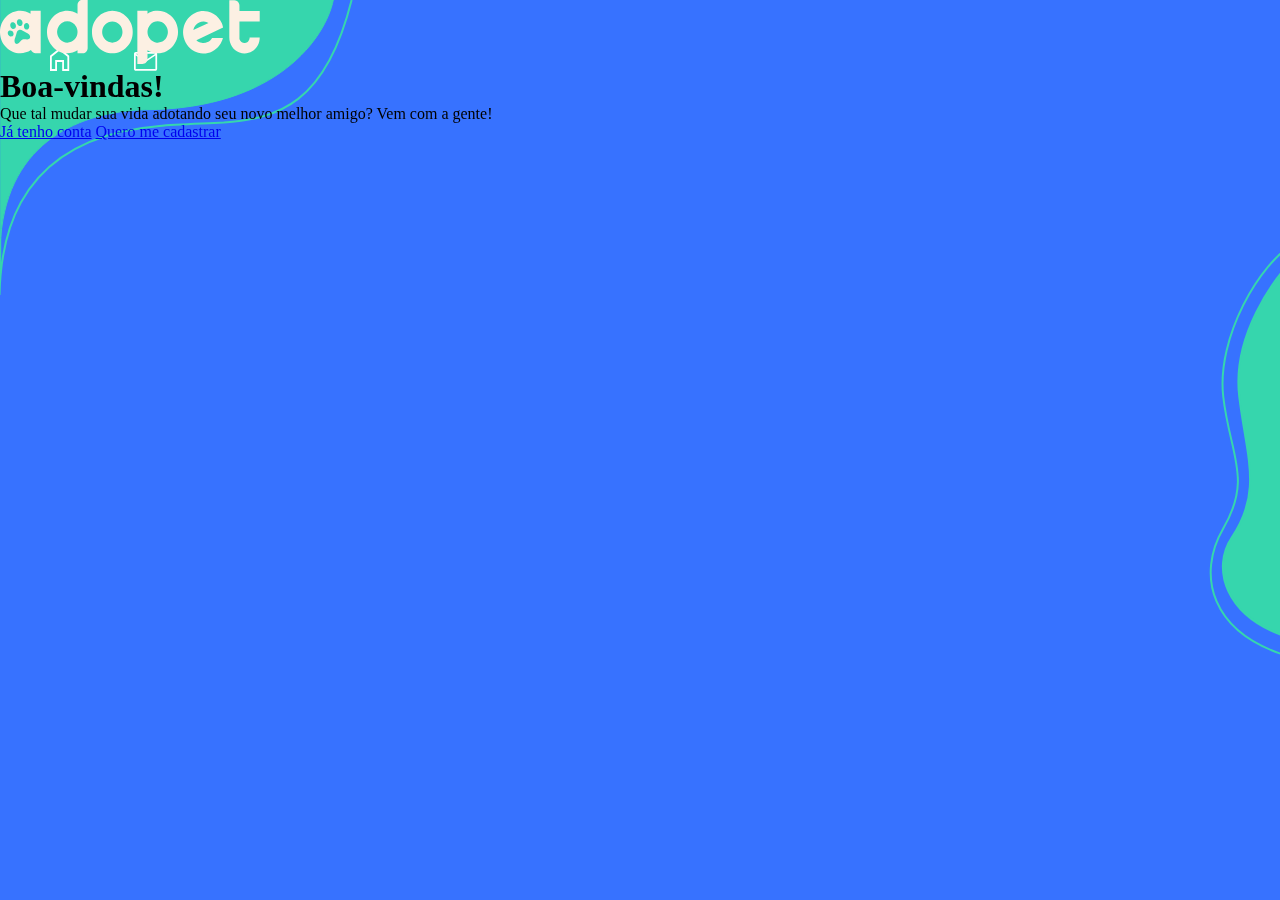
==== index.html @ dd793d17 "first commit" ====
<!DOCTYPE html>
<html lang="pt-br">
<head>
    <meta charset="UTF-8">
    <meta http-equiv="X-UA-Compatible" content="IE=edge">
    <meta name="viewport" content="width=device-width, initial-scale=1.0">
    <link rel="stylesheet" href="./assets/css/style.css">
    <link rel="preconnect" href="https://fonts.googleapis.com">
    <link rel="preconnect" href="https://fonts.gstatic.com" crossorigin>
    <link href="https://fonts.googleapis.com/css2?family=IBM+Plex+Sans:wght@500&family=Poppins:wght@400;600&display=swap" rel="stylesheet">
    <title>AdoPet</title>
</head>
<body>
    <header class="cabecalho">
        <div>
            <a  href="#"><img src="./assets/img/Casa.svg" alt="Home" class="container_imagem"></a>
            <a  href="#"><img src="./assets/img/Mensagens.svg" alt="Mensagens" class="container_imagem"></a>
        </div>
    </header>

    <main>
        <section class="conteudo__principal">
            <img src="/assets/img/Logo.svg" alt="Logo Adopet">
            <h1 class="titulo">Boa-vindas!</h1>
            <p>Que tal mudar sua vida adotando seu novo melhor amigo? Vem com a gente!</p>
            <a href="#">Já tenho conta</a>
            <a href="#">Quero me cadastrar</a>
        </section>
    </main>
    
    <!-- <footer class="rodape">

            <p class="texto-rodape">2022- Desenvolvido por Alura</p> 
     
        
    </footer> -->
</body>
</html>
---- assets/css/style.css ----
:root {
    --cor-azul: #3772FF;
    --cor-verde: #36D6AD;
    --cor-branco: #FCF0E3;
    --cor-coral: #FC7071;
    --cor-cinza: #737380;
    --cor-cinza-claro: #BCBCBC;
    --cor-cinza-claro-fundos: #F7F7F7;

}

* {
    margin: 0;
    padding: 0;
    box-sizing: border-box;
}

body {
    background-color: var(--cor-azul);
    background-image: url(/./assets/img/Forma\ 1.svg), url(/assets/img/Forma\ 2.svg);
    background-repeat: no-repeat;
    background-position: top left, center right;
    min-height: 100vh;
}

 /* INICIO DO CSS CABEÇALHO */
.cabecalho{
    position: fixed;
    align-items: center;
    
}

.container_imagem {
    padding-top: 48px;
    padding-left: 50px;
    padding-right: 10px;
}

.conteudo__principal {
    align-items: center;
    position: absolute;
}
 /* FIM DO CSS CABEÇALHO */
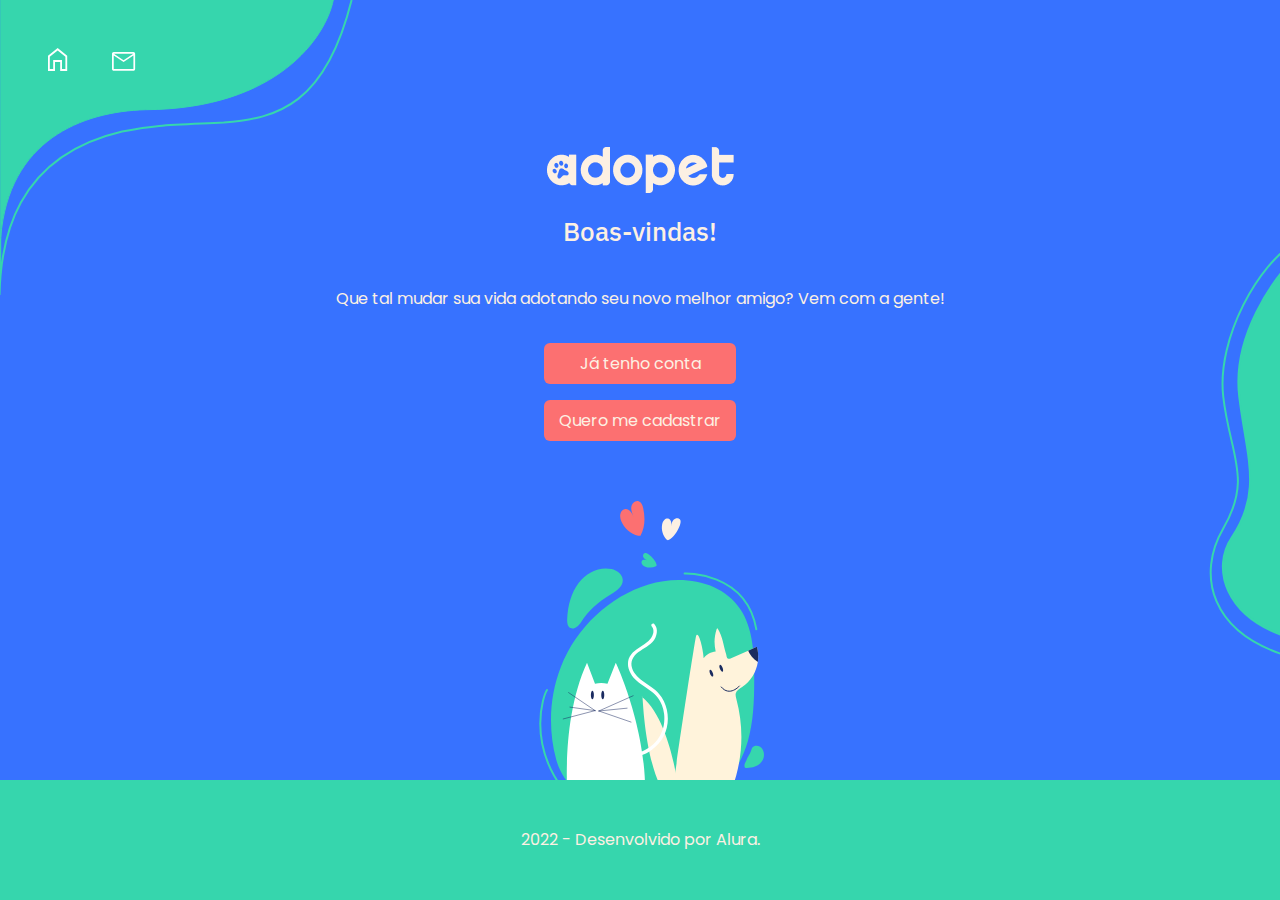
==== commit 94ca6e70: "Página inicial" ====
--- a/index.html
+++ b/index.html
@@ -10,29 +10,26 @@
     <link href="https://fonts.googleapis.com/css2?family=IBM+Plex+Sans:wght@500&family=Poppins:wght@400;600&display=swap" rel="stylesheet">
     <title>AdoPet</title>
 </head>
-<body>
+<body class="fundo__azul">
     <header class="cabecalho">
-        <div>
             <a  href="#"><img src="./assets/img/Casa.svg" alt="Home" class="container_imagem"></a>
             <a  href="#"><img src="./assets/img/Mensagens.svg" alt="Mensagens" class="container_imagem"></a>
-        </div>
     </header>
 
-    <main>
-        <section class="conteudo__principal">
-            <img src="/assets/img/Logo.svg" alt="Logo Adopet">
-            <h1 class="titulo">Boa-vindas!</h1>
-            <p>Que tal mudar sua vida adotando seu novo melhor amigo? Vem com a gente!</p>
-            <a href="#">Já tenho conta</a>
-            <a href="#">Quero me cadastrar</a>
-        </section>
+    <main class="conteudo__principal">
+
+            <img src="/assets/img/Logo.png" alt="Logo Adopet">
+            <h1 class="conteudo__titulo">Boas-vindas!</h1>
+            <p class="conteudo__paragrafo">Que tal mudar sua vida adotando seu novo melhor amigo? Vem com a gente!</p>
+        
+            <a href="#" class="conteudo__ancora" >Já tenho conta</a>
+            <a href="#" class="conteudo__ancora">Quero me cadastrar</a>
+           
+            
     </main>
     
-    <!-- <footer class="rodape">
-
-            <p class="texto-rodape">2022- Desenvolvido por Alura</p> 
-     
-        
-    </footer> -->
+    <footer class="footer">
+            <p class="paragrafo__footer">2022 - Desenvolvido por Alura.</p>
+        </footer>
 </body>
 </html>--- a/assets/css/style.css
+++ b/assets/css/style.css
@@ -7,6 +7,9 @@
     --cor-cinza-claro: #BCBCBC;
     --cor-cinza-claro-fundos: #F7F7F7;
 
+    --fonte-principal: 'IBM Plex Sans', sans-serif;
+    --fonte-secundaria: 'Poppins', sans-serif;
+
 }
 
 * {
@@ -15,32 +18,96 @@
     box-sizing: border-box;
 }
 
+
 body {
+    background-image: url(/./assets/img/Forma\ 1.svg), 
+                      url(/assets/img/Forma\ 2.svg), 
+                      url(/assets/img/Ilustração\ 1.svg);
+
+    background-repeat: no-repeat;
+    background-position: top left, center right, bottom 86px center;
+    min-height: 100vh;
+    display: flex;
+    flex-direction: column;
+   
+}
+
+.fundo__azul {
     background-color: var(--cor-azul);
-    background-image: url(/./assets/img/Forma\ 1.svg), url(/assets/img/Forma\ 2.svg);
-    background-repeat: no-repeat;
-    background-position: top left, center right;
-    min-height: 100vh;
+    
 }
+
 
  /* INICIO DO CSS CABEÇALHO */
 .cabecalho{
-    position: fixed;
-    align-items: center;
-    
+    padding: 3em; 
 }
 
 .container_imagem {
-    padding-top: 48px;
-    padding-left: 50px;
-    padding-right: 10px;
-}
-
-.conteudo__principal {
-    align-items: center;
-    position: absolute;
+    padding-right: 2.5em;
 }
  /* FIM DO CSS CABEÇALHO */
 
 
+.conteudo__principal {   
+    text-align: center;
+    width: 70%;
+    padding-top: 1.5em;
+    margin: 0 auto;
+    flex: 1;  
+}
 
+.conteudo__titulo {
+    font-family: var(--fonte-principal);
+    font-style: normal;
+    padding-top: 10px;
+    font-weight: 500;
+    font-size: 26px;
+    line-height: 48px;
+    color: var(--cor-branco);
+}
+
+.conteudo__paragrafo {
+    font-family: var(--fonte-secundaria);
+    margin: 1em 0;
+    font-style: normal;
+    font-weight: 400;
+    font-size: 16px;
+    line-height: 24px;
+    padding: 1em;
+    color: var(--cor-branco);
+    
+}
+
+.conteudo__ancora {
+    display: block;
+    background-color: var(--cor-coral);
+    color: var(--cor-branco);
+    font-family: var(--fonte-secundaria);
+
+    padding: 0.5em;
+    margin: 0 auto 1em ;
+    width: 12em;
+    font-size: 16px;
+    border-radius: 6px;
+    text-decoration: none;
+}
+
+
+/* INICIO CSS FOOTER */
+.footer {
+    padding: 3em;
+    background: var(--cor-verde);
+    color: var(--cor-branco); 
+    text-align: center;
+}
+
+.paragrafo__footer{
+    font-family: var(--fonte-secundaria);
+    font-style: normal;
+    font-weight: 400;
+    font-size: 16px;
+    line-height: 24px;
+}
+/* FIM CSS FOOTER */
+
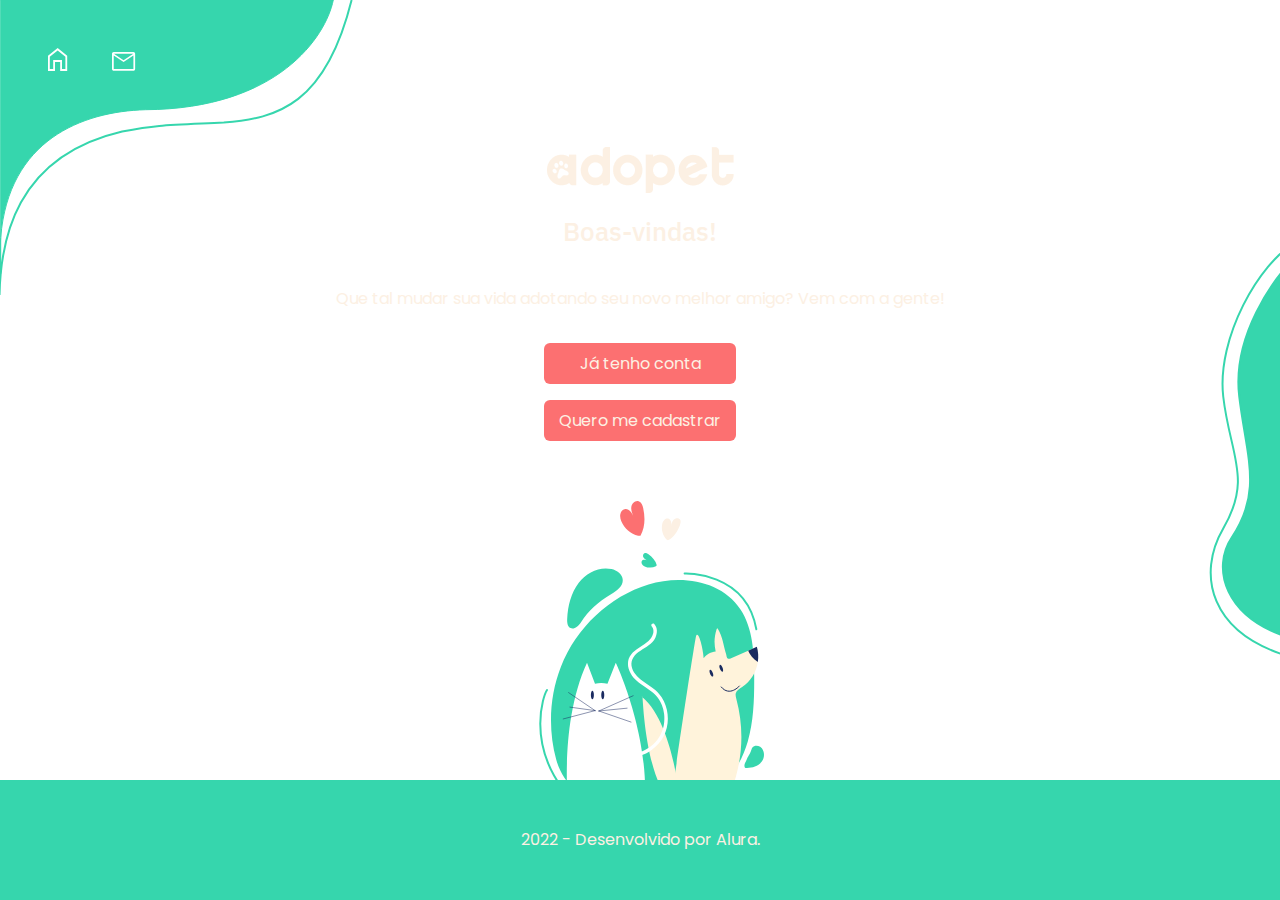
==== commit d678e4b4: "Home" ====
--- a/index.html
+++ b/index.html
@@ -5,14 +5,16 @@
     <meta http-equiv="X-UA-Compatible" content="IE=edge">
     <meta name="viewport" content="width=device-width, initial-scale=1.0">
     <link rel="stylesheet" href="./assets/css/style.css">
+    <link rel="stylesheet" href="./assets/css/padroes.css">
     <link rel="preconnect" href="https://fonts.googleapis.com">
     <link rel="preconnect" href="https://fonts.gstatic.com" crossorigin>
     <link href="https://fonts.googleapis.com/css2?family=IBM+Plex+Sans:wght@500&family=Poppins:wght@400;600&display=swap" rel="stylesheet">
     <title>AdoPet</title>
 </head>
-<body class="fundo__azul">
+<body class="cor__fundo">
+        
     <header class="cabecalho">
-            <a  href="#"><img src="./assets/img/Casa.svg" alt="Home" class="container_imagem"></a>
+            <a  href="./index.html"><img src="./assets/img/Casa.svg" alt="Home" class="container_imagem"></a>
             <a  href="#"><img src="./assets/img/Mensagens.svg" alt="Mensagens" class="container_imagem"></a>
     </header>
 
@@ -23,13 +25,12 @@
             <p class="conteudo__paragrafo">Que tal mudar sua vida adotando seu novo melhor amigo? Vem com a gente!</p>
         
             <a href="#" class="conteudo__ancora" >Já tenho conta</a>
-            <a href="#" class="conteudo__ancora">Quero me cadastrar</a>
-           
-            
+            <a href="./assets/src/Telas/Pagina-cadastro/index.html" class="conteudo__ancora">Quero me cadastrar</a>
+
     </main>
     
     <footer class="footer">
             <p class="paragrafo__footer">2022 - Desenvolvido por Alura.</p>
-        </footer>
+    </footer>
 </body>
 </html>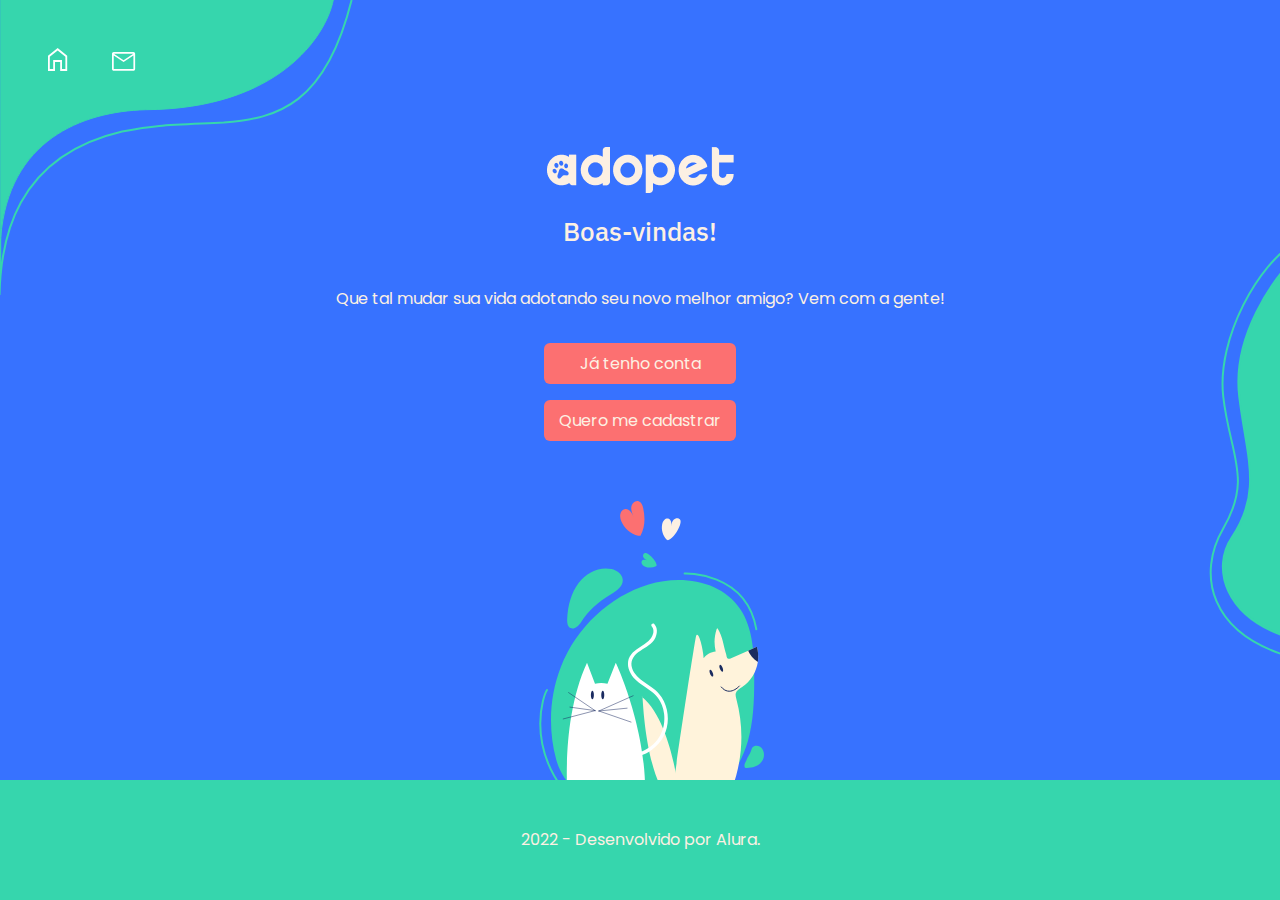
==== commit 7cfc17da: "Home" ====
--- a/index.html
+++ b/index.html
@@ -5,7 +5,7 @@
     <meta http-equiv="X-UA-Compatible" content="IE=edge">
     <meta name="viewport" content="width=device-width, initial-scale=1.0">
     <link rel="stylesheet" href="./assets/css/style.css">
-    <link rel="stylesheet" href="./assets/css/padroes.css">
+    <link rel="stylesheet" href="./assets/css/base.css">
     <link rel="preconnect" href="https://fonts.googleapis.com">
     <link rel="preconnect" href="https://fonts.gstatic.com" crossorigin>
     <link href="https://fonts.googleapis.com/css2?family=IBM+Plex+Sans:wght@500&family=Poppins:wght@400;600&display=swap" rel="stylesheet">
@@ -20,7 +20,7 @@
 
     <main class="conteudo__principal">
 
-            <img src="/assets/img/Logo.png" alt="Logo Adopet">
+            <img src="./assets/img/Logo.png" alt="Logo Adopet">
             <h1 class="conteudo__titulo">Boas-vindas!</h1>
             <p class="conteudo__paragrafo">Que tal mudar sua vida adotando seu novo melhor amigo? Vem com a gente!</p>
         
--- a/assets/css/style.css
+++ b/assets/css/style.css
@@ -1,53 +1,21 @@
-:root {
-    --cor-azul: #3772FF;
-    --cor-verde: #36D6AD;
-    --cor-branco: #FCF0E3;
-    --cor-coral: #FC7071;
-    --cor-cinza: #737380;
-    --cor-cinza-claro: #BCBCBC;
-    --cor-cinza-claro-fundos: #F7F7F7;
-
-    --fonte-principal: 'IBM Plex Sans', sans-serif;
-    --fonte-secundaria: 'Poppins', sans-serif;
-
-}
-
-* {
-    margin: 0;
-    padding: 0;
-    box-sizing: border-box;
-}
-
+@import url(base.css);
 
 body {
-    background-image: url(/./assets/img/Forma\ 1.svg), 
+    background-image: url(/assets/img/Forma\ 1.svg), 
                       url(/assets/img/Forma\ 2.svg), 
                       url(/assets/img/Ilustração\ 1.svg);
 
     background-repeat: no-repeat;
-    background-position: top left, center right, bottom 86px center;
+    background-position: top left, center right , bottom 86px center;
     min-height: 100vh;
     display: flex;
     flex-direction: column;
    
 }
 
-.fundo__azul {
-    background-color: var(--cor-azul);
-    
+.cor__fundo {
+    background-color: var(--cor-azul); 
 }
-
-
- /* INICIO DO CSS CABEÇALHO */
-.cabecalho{
-    padding: 3em; 
-}
-
-.container_imagem {
-    padding-right: 2.5em;
-}
- /* FIM DO CSS CABEÇALHO */
-
 
 .conteudo__principal {   
     text-align: center;
@@ -94,20 +62,5 @@
 }
 
 
-/* INICIO CSS FOOTER */
-.footer {
-    padding: 3em;
-    background: var(--cor-verde);
-    color: var(--cor-branco); 
-    text-align: center;
-}
 
-.paragrafo__footer{
-    font-family: var(--fonte-secundaria);
-    font-style: normal;
-    font-weight: 400;
-    font-size: 16px;
-    line-height: 24px;
-}
-/* FIM CSS FOOTER */
 
--- a/assets/css/base.css
+++ b/assets/css/base.css
@@ -0,0 +1,49 @@
+
+:root {
+    --cor-azul: #3772FF;
+    --cor-verde: #36D6AD;
+    --cor-branco: #FCF0E3;
+    --cor-coral: #FC7071;
+    --cor-cinza: #737380;
+    --cor-cinza-claro: #BCBCBC;
+    --cor-cinza-claro-fundos: #F7F7F7;
+
+    --fonte-principal: 'IBM Plex Sans', sans-serif;
+    --fonte-secundaria: 'Poppins', sans-serif;
+
+}
+
+* {
+    margin: 0;
+    padding: 0;
+    box-sizing: border-box;
+}
+
+
+/* INICIO DO CSS CABEÇALHO */
+.cabecalho{
+    padding: 3em; 
+}
+
+.container_imagem {
+    padding-right: 2.5em;
+}
+ /* FIM DO CSS CABEÇALHO */
+
+ 
+ /* INICIO CSS FOOTER */
+.footer {
+    padding: 3em;
+    background: var(--cor-verde);
+    color: var(--cor-branco); 
+    text-align: center;
+}
+
+.paragrafo__footer{
+    font-family: var(--fonte-secundaria);
+    font-style: normal;
+    font-weight: 400;
+    font-size: 16px;
+    line-height: 24px;
+}
+/* FIM CSS FOOTER */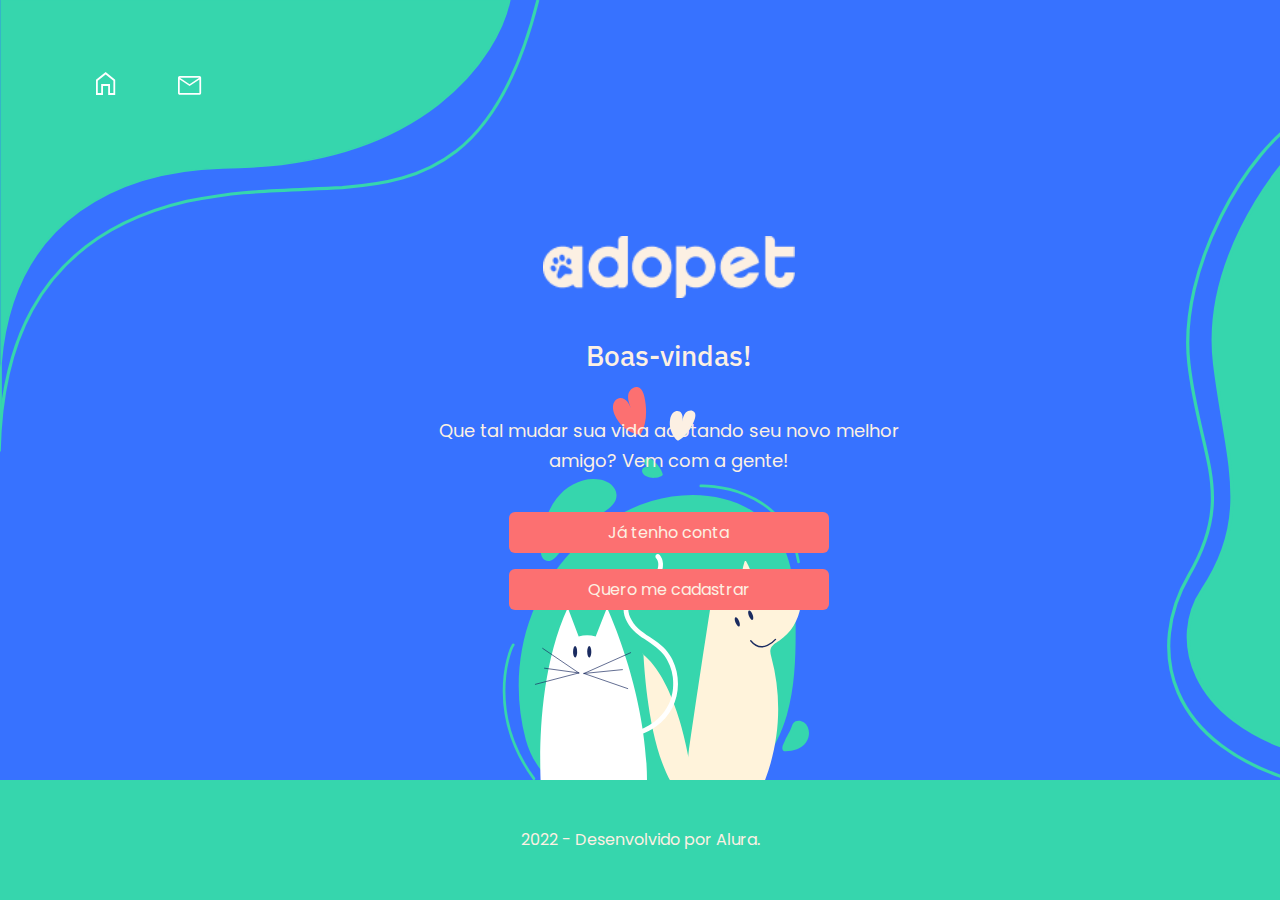
==== commit 70d76f4d: "Alterações nas class" ====
--- a/index.html
+++ b/index.html
@@ -14,17 +14,18 @@
 <body class="cor__fundo">
         
     <header class="cabecalho">
+            <a href="#" ><img src="./assets/img/Logo.png" alt="Logo Adopet" class="logoadopet-header" ></a>
             <a  href="./index.html"><img src="./assets/img/Casa.svg" alt="Home" class="container_imagem"></a>
             <a  href="#"><img src="./assets/img/Mensagens.svg" alt="Mensagens" class="container_imagem"></a>
     </header>
 
     <main class="conteudo__principal">
 
-            <img src="./assets/img/Logo.png" alt="Logo Adopet">
+            <img src="./assets/img/Logo.png" alt="Logo Adopet" class="logoadopet">
             <h1 class="conteudo__titulo">Boas-vindas!</h1>
             <p class="conteudo__paragrafo">Que tal mudar sua vida adotando seu novo melhor amigo? Vem com a gente!</p>
         
-            <a href="#" class="conteudo__ancora" >Já tenho conta</a>
+            <a href="./assets/src/Telas/Pagina-login/index.html" class="conteudo__ancora" >Já tenho conta</a>
             <a href="./assets/src/Telas/Pagina-cadastro/index.html" class="conteudo__ancora">Quero me cadastrar</a>
 
     </main>
@@ -32,5 +33,6 @@
     <footer class="footer">
             <p class="paragrafo__footer">2022 - Desenvolvido por Alura.</p>
     </footer>
+
 </body>
 </html>--- a/assets/css/style.css
+++ b/assets/css/style.css
@@ -2,11 +2,12 @@
 
 body {
     background-image: url(/assets/img/Forma\ 1.svg), 
-                      url(/assets/img/Forma\ 2.svg), 
+                      url(/assets/img/Forma\ 2.svg ), 
                       url(/assets/img/Ilustração\ 1.svg);
 
     background-repeat: no-repeat;
-    background-position: top left, center right , bottom 86px center;
+    background-position: top left, center right , bottom 86px center ;
+    background-size: 333.25px,  65px , 247.34px;
     min-height: 100vh;
     display: flex;
     flex-direction: column;
@@ -19,9 +20,11 @@
 
 .conteudo__principal {   
     text-align: center;
+    align-items: center;
+    justify-content: center;
     width: 70%;
-    padding-top: 1.5em;
-    margin: 0 auto;
+    padding-top: 5em;
+    margin: 0 15.5%;
     flex: 1;  
 }
 
@@ -63,4 +66,75 @@
 
 
 
+@media screen and (min-width: 768px) {
+    
+    body {
+        background-size: 540px, 114px, 338.28px; 
+    }
+    
 
+    .cabecalho {
+        margin-top: 1.5em;
+    }
+
+    .container_imagem {
+        padding-left: 3em;
+        margin-right: -30px;
+        margin-bottom: 6px;
+     }
+ 
+     .logoadopet-header {
+         display: inline-block;
+         width: 128px;
+         height: 30.86px;
+     }
+ 
+
+    .conteudo__principal {   
+        width: 44.5%;
+        padding-top: 6em;
+        margin: 35px 30%;
+        flex: 1;  
+    }
+
+    .logoadopet {
+        width: 251.59px;
+    }
+
+    .conteudo__titulo {
+        font-family: var(--fonte-principal);
+        font-style: normal;
+        padding-top: 30px;
+        font-weight: 500;
+        font-size: 28px;
+        line-height: 48px;
+        color: var(--cor-branco);
+    }
+    
+    .conteudo__paragrafo {
+        font-family: var(--fonte-secundaria);
+        margin: 1em 2px;
+        font-style: normal;
+        font-weight: 400;
+        font-size: 18px;
+        line-height: 30px;
+        padding: 1em;
+        color: var(--cor-branco);
+    }
+
+    .conteudo__ancora {
+        display: block;
+        background-color: var(--cor-coral);
+        color: var(--cor-branco);
+        font-family: var(--fonte-secundaria);
+    
+        padding: 0.5em;
+        margin: 0 auto 1em ;
+        width: 20em;
+        font-size: 16px;
+        border-radius: 6px;
+        text-decoration: none;
+    }
+    
+}
+
--- a/assets/css/base.css
+++ b/assets/css/base.css
@@ -6,7 +6,7 @@
     --cor-coral: #FC7071;
     --cor-cinza: #737380;
     --cor-cinza-claro: #BCBCBC;
-    --cor-cinza-claro-fundos: #F7F7F7;
+    --cor-cinza-claro-fundos: #f7f7f7d0;
 
     --fonte-principal: 'IBM Plex Sans', sans-serif;
     --fonte-secundaria: 'Poppins', sans-serif;
@@ -21,8 +21,14 @@
 
 
 /* INICIO DO CSS CABEÇALHO */
+
+.logoadopet-header {
+    display: none;
+}
+
 .cabecalho{
-    padding: 3em; 
+    padding-top: 3em; 
+    padding-left: 3em;
 }
 
 .container_imagem {
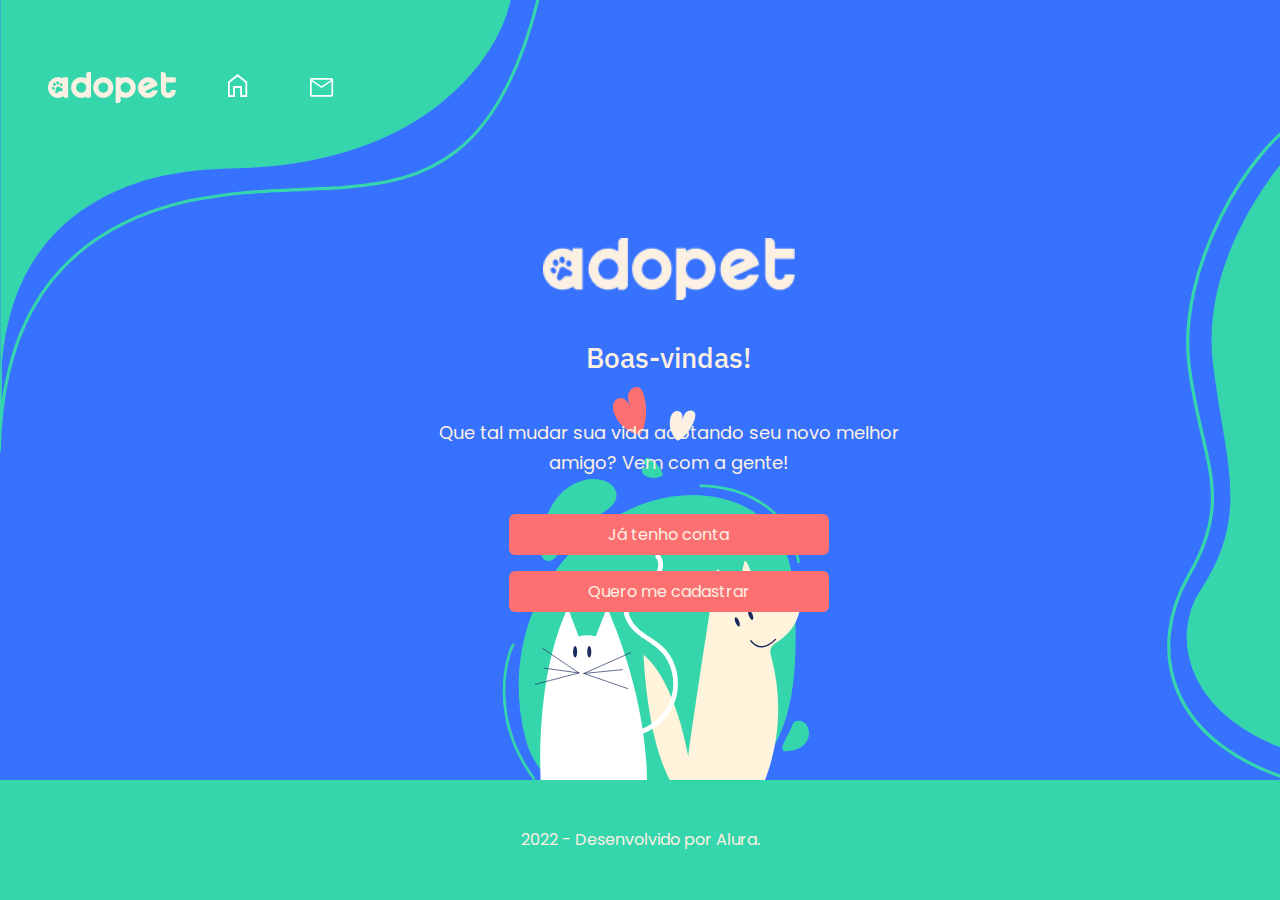
==== commit f6589a84: "removendo css" ====
--- a/index.html
+++ b/index.html
@@ -5,7 +5,6 @@
     <meta http-equiv="X-UA-Compatible" content="IE=edge">
     <meta name="viewport" content="width=device-width, initial-scale=1.0">
     <link rel="stylesheet" href="./assets/css/style.css">
-    <link rel="stylesheet" href="./assets/css/base.css">
     <link rel="preconnect" href="https://fonts.googleapis.com">
     <link rel="preconnect" href="https://fonts.gstatic.com" crossorigin>
     <link href="https://fonts.googleapis.com/css2?family=IBM+Plex+Sans:wght@500&family=Poppins:wght@400;600&display=swap" rel="stylesheet">
